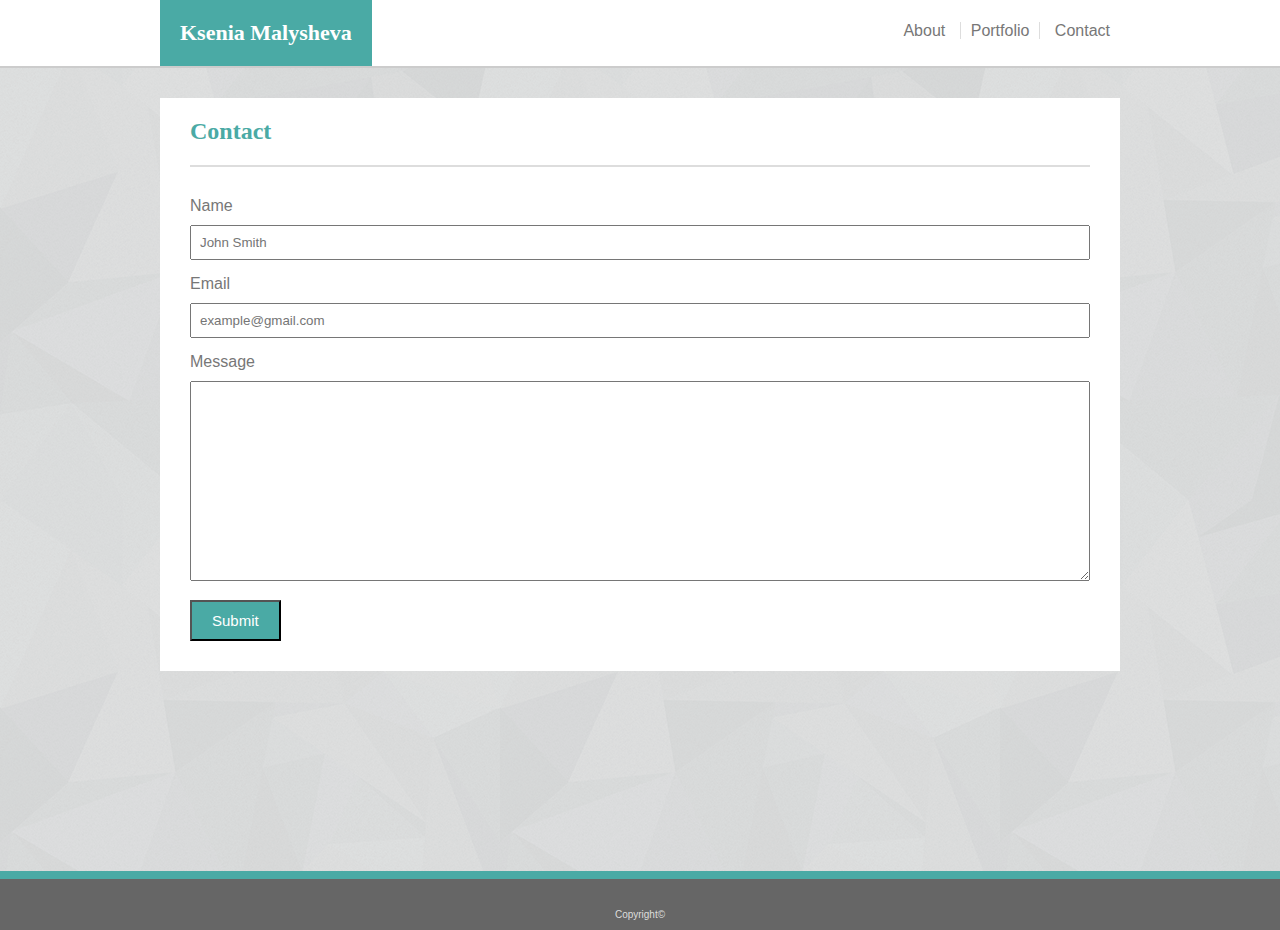
==== contact.html @ 3b54028d "Add contact.html" ====
<!DOCTYPE html>
<html>
<head>
    <meta charset="utf-8" />
    <title>Portfolio-index</title>
    <link rel="stylesheet" type="text/css" media="screen" href="assets/css/style.css" /> 
</head>
<body>
  <header class="clearfix">
    <section class="header">
      <h1>Ksenia Malysheva</h1>
      <nav>
        <a href="index.html">About</a>
        <a id="center" href="portfolio.html">Portfolio</a>
        <a href="contact.html">Contact</a>
      </nav>
    </section>
  </header>
  <section class="container clearfix">
    <h2>Contact</h2>
    <form>
        <label for="name">Name</label>
        <input type="text" id="name" name="name" placeholder="John Smith">
        <label for="Email">Email</label>
        <input type="text" id="Email" name="Email" placeholder="example@gmail.com">
        <label for="message">Message</label>
        <textarea></textarea>
        <button type="button">Submit</button>
    </form>
  </section>
  <footer>
    Copyright&#169
  </footer>  
</body>
</html>
---- assets/css/style.css ----
* {
    box-sizing: border-box;
}
.container {
    width: 960px;
    background-color: #ffffff;
    border-color: #dddddd;
    border-width: 2px;
    margin: 0 auto;

}
#pic {
    width: 25%;
    float: left;
    padding: 0px 20px;
}
h1 {
    background-color: #4aaaa5;
    color:#ffffff;
    margin: 0px;
    font-family: 'Georgia', Times, Times New Roman, serif;
    padding: 20px;
    font-size: 22px;
    float: left;
}
header {
    background-color: #ffffff;
    border-color: #cccccc;
    border-style: solid;
    border-width: 0 0 2px 0;
    
}
body {
    background-image: url('../images/shattered.png');
    font-family: 'Arial', 'Helvetica Neue', Helvetica, sans-serif;
    color: #777777;  
    margin: 0;
}

h2 {
    color: #4aaaa5;
    margin: 30px;
    padding: 20px 0;
    font-family: 'Georgia', Times, Times New Roman, serif;
    border-style: solid;
    border-width: 0 0 2px 0;
    border-color: #dddddd;
    font-size: 24px;
}
p {
    text-align: left;
    padding: 0px 20px 20px 20px;
    line-height: 1.8;
    margin: 0; 
}
nav {
   position: absolute;
   right: 0px;
   top: 22px; 
    
}
.header {
    width: 960px;
    background-color: #ffffff; 
    margin: 0 auto;
    position: relative;
}
.clearfix::after {
    content: "";
    clear: both;
    display: block;
}
a {
    font-family: 'Arial', 'Helvetica Neue', Helvetica, sans-serif;
    color: #777777; 
    text-decoration-line: none;
    padding: 0 10px;
}
#center {
    border-style: solid;
    border-width: 0 1px 0 1px;
    border-color: #dddddd;
}
footer {
    color: #dddddd;
    border-style: solid;
    border-width: 8px 0 0 0;
    border-color: #4aaaa5; 
    background-color: #666666;
    text-align: center;
    overflow: auto;
    padding: 30px 0 10px 0;
    font-size: 10px;
    margin-top: 200px;
}
.label {
    background-color: #4aaaa5;
    font-family: 'Georgia', Times, Times New Roman, serif;
    color:#ffffff;
    position: absolute;
    width: 100%;
    z-index: 1;
    bottom: 15px;
    text-align: center;
    font-size: 20px;
    padding: 15px 0;
    
}  
.gallery {
    width: 30.3%;
    position: relative;
    float:left; 
    margin-left: 30px;
    margin-bottom: 50px;
    clear: right;;
} 
img {
    width: 100%;
}
input, textarea {
    width: 100%;
    padding: 8px 8px;
    margin: 10px 0 15px 0; 
}
textarea {
    height: 200px;
}
form {
    width: 100%;
    padding: 0 30px 30px 30px;   
}
button {
    background-color: #4aaaa5;
    color: #ffffff;
    font-size: 15px;
    padding: 10px 20px;
}
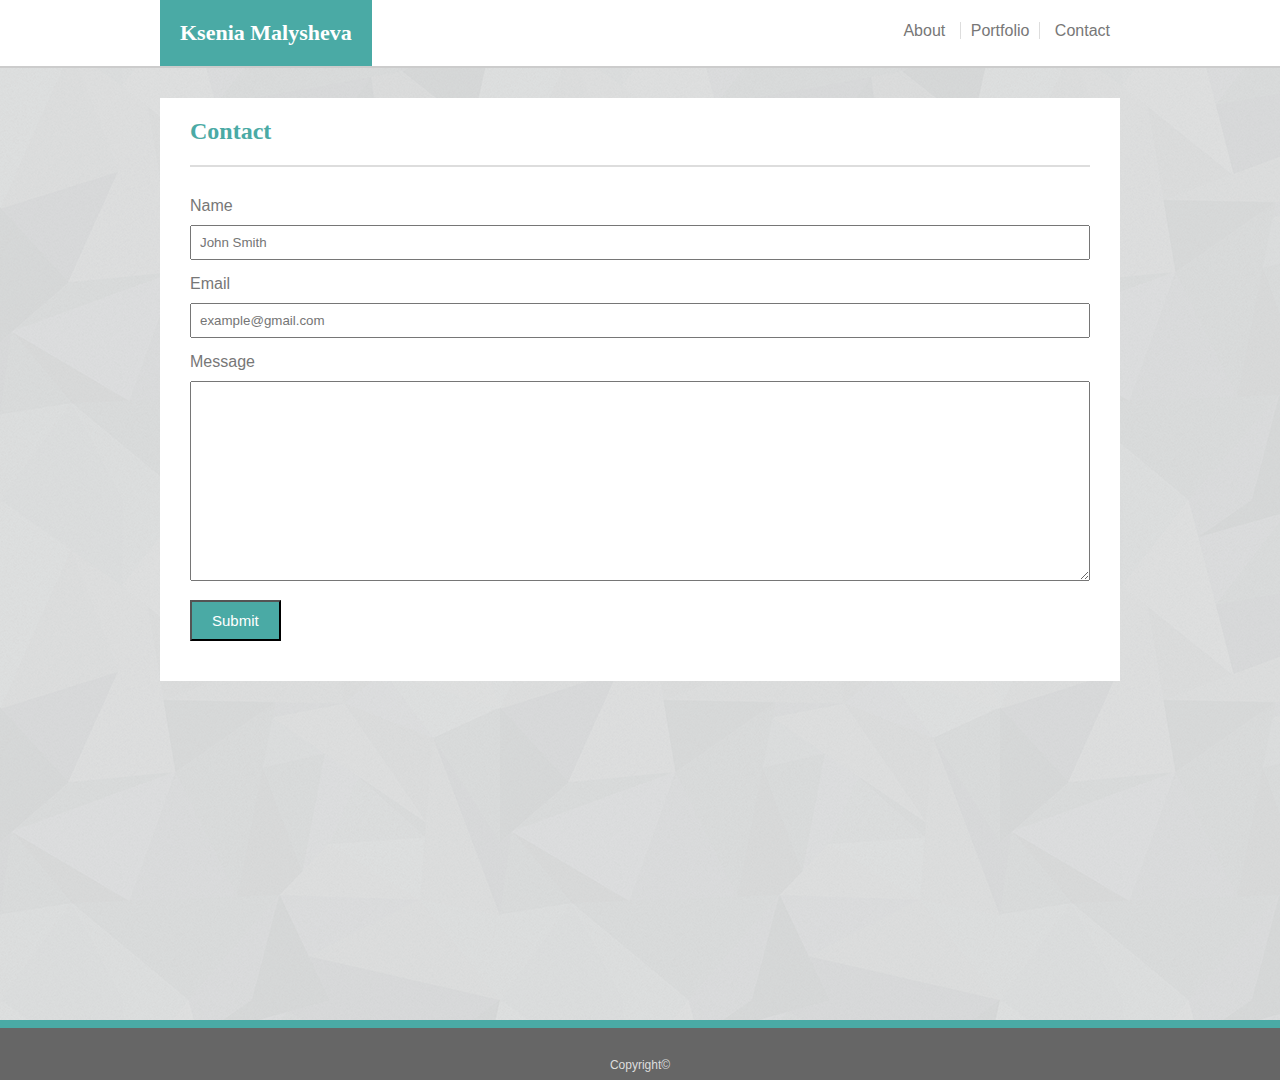
==== commit eba99880: "sticky footer" ====
--- a/contact.html
+++ b/contact.html
@@ -6,19 +6,20 @@
     <link rel="stylesheet" type="text/css" media="screen" href="assets/css/style.css" /> 
 </head>
 <body>
-  <header class="clearfix">
-    <section class="header">
-      <h1>Ksenia Malysheva</h1>
-      <nav>
-        <a href="index.html">About</a>
-        <a id="center" href="portfolio.html">Portfolio</a>
-        <a href="contact.html">Contact</a>
-      </nav>
-    </section>
-  </header>
-  <section class="container clearfix">
-    <h2>Contact</h2>
-    <form>
+  <div class="wrapper">
+    <header class="clearfix">
+      <section class="header">
+        <h1>Ksenia Malysheva</h1>
+        <nav>
+          <a href="index.html">About</a>
+          <a id="center" href="portfolio.html">Portfolio</a>
+          <a href="contact.html">Contact</a>
+        </nav>
+      </section>
+    </header>
+    <section class="container clearfix">
+      <h2>Contact</h2>
+      <form>
         <label for="name">Name</label>
         <input type="text" id="name" name="name" placeholder="John Smith">
         <label for="Email">Email</label>
@@ -26,10 +27,11 @@
         <label for="message">Message</label>
         <textarea></textarea>
         <button type="button">Submit</button>
-    </form>
-  </section>
-  <footer>
-    Copyright&#169
-  </footer>  
+      </form>
+    </section>
+    <footer>
+      Copyright&#169
+    </footer>
+  </div>  
 </body>
 </html>
--- a/assets/css/style.css
+++ b/assets/css/style.css
@@ -8,7 +8,14 @@
     border-color: #dddddd;
     border-width: 2px;
     margin: 0 auto;
-
+    height: auto;
+    padding-bottom: 10px; 
+    
+}
+.wrapper {
+    position: relative;
+    height: auto;
+    min-height: 100%;
 }
 #pic {
     width: 25%;
@@ -28,16 +35,18 @@
     background-color: #ffffff;
     border-color: #cccccc;
     border-style: solid;
-    border-width: 0 0 2px 0;
-    
+    border-width: 0 0 2px 0;  
 }
 body {
     background-image: url('../images/shattered.png');
     font-family: 'Arial', 'Helvetica Neue', Helvetica, sans-serif;
     color: #777777;  
     margin: 0;
+    height: 100%;
 }
-
+html {
+    height: 100%;
+}
 h2 {
     color: #4aaaa5;
     margin: 30px;
@@ -77,6 +86,9 @@
     text-decoration-line: none;
     padding: 0 10px;
 }
+a:hover {
+    color: #4aaaa5;
+}
 #center {
     border-style: solid;
     border-width: 0 1px 0 1px;
@@ -89,10 +101,12 @@
     border-color: #4aaaa5; 
     background-color: #666666;
     text-align: center;
-    overflow: auto;
-    padding: 30px 0 10px 0;
-    font-size: 10px;
-    margin-top: 200px;
+    padding: 30px 0 0 0;
+    font-size: 12px;
+    position: absolute;
+    bottom: -180px;
+    width: 100%;
+    height: 60px;  
 }
 .label {
     background-color: #4aaaa5;
@@ -108,13 +122,16 @@
     
 }  
 .gallery {
-    width: 30.3%;
+    width: 45%;
     position: relative;
     float:left; 
     margin-left: 30px;
     margin-bottom: 50px;
-    clear: right;;
+    clear: right;
 } 
+.gallery:hover {
+    opacity: 0.4;
+}
 img {
     width: 100%;
 }
@@ -135,4 +152,12 @@
     color: #ffffff;
     font-size: 15px;
     padding: 10px 20px;
+}
+button:hover {
+    background-color: #1C403E;
+    color: #777777;
+}
+.grid {
+    width: 65%;
+    float: left;
 }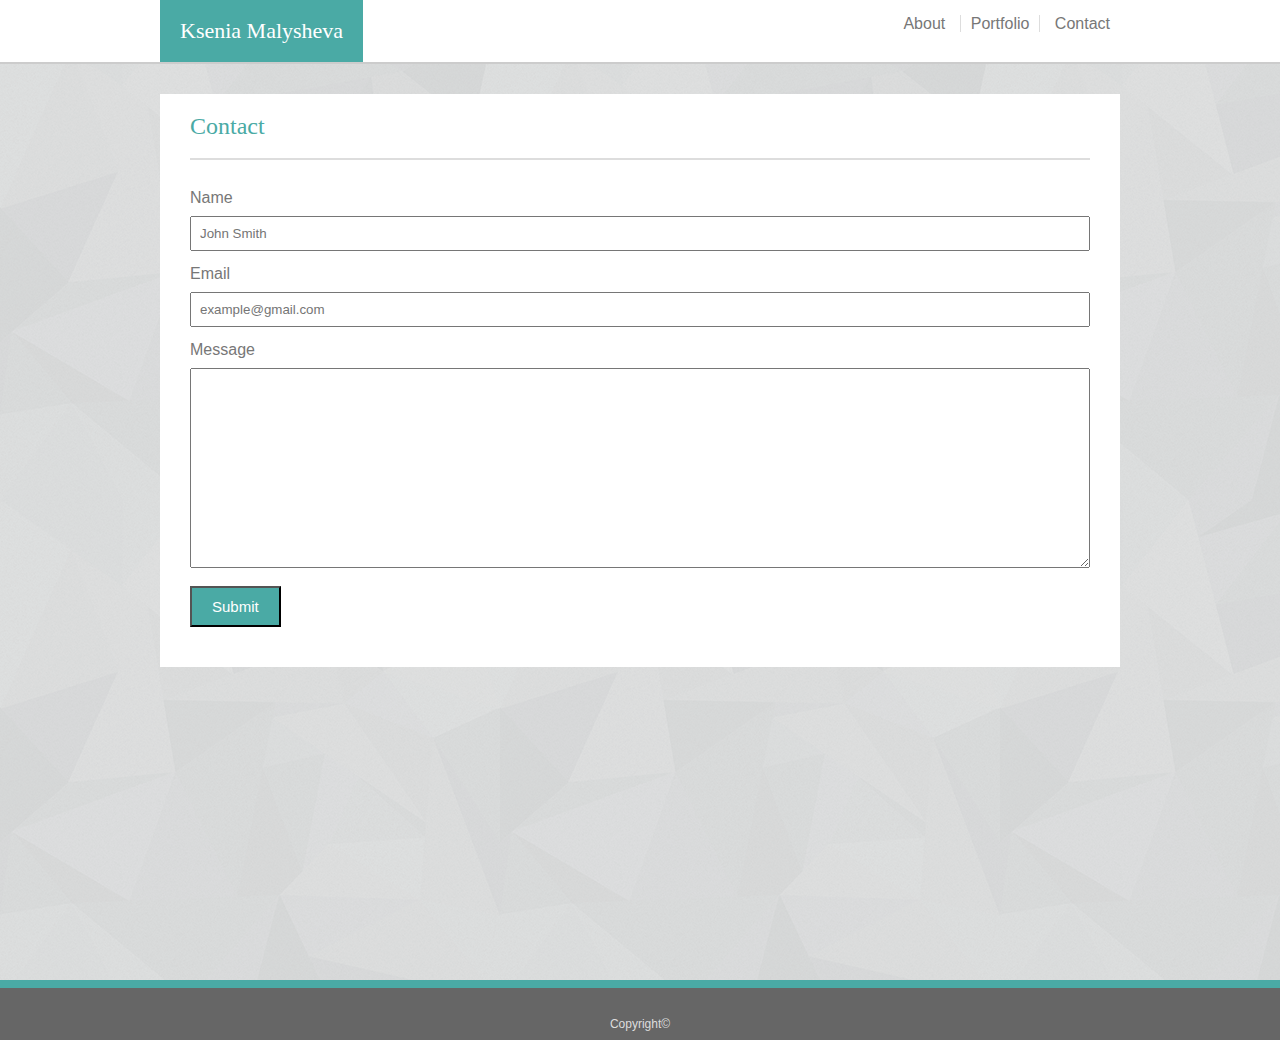
==== commit 8bd65f7b: "added style sheets" ====
--- a/contact.html
+++ b/contact.html
@@ -3,7 +3,9 @@
 <head>
     <meta charset="utf-8" />
     <title>Portfolio-index</title>
-    <link rel="stylesheet" type="text/css" media="screen" href="assets/css/style.css" /> 
+    <link rel="stylesheet" type="text/css" media="screen" href="assets/css/reset.css" />
+    <link rel="stylesheet" type="text/css" media="screen" href="assets/css/main.css" /> 
+    <link rel="stylesheet" type="text/css" media="screen" href="assets/css/contact.css" />
 </head>
 <body>
   <div class="wrapper">
--- a/assets/css/main.css
+++ b/assets/css/main.css
@@ -0,0 +1,103 @@
+
+* {
+    box-sizing: border-box;
+}
+.container {
+    width: 960px;
+    background-color: #ffffff;
+    border-color: #dddddd;
+    border-width: 2px;
+    margin: 0 auto;
+    height: auto;
+    padding-bottom: 10px;  
+}
+.wrapper {
+    position: relative;
+    height: auto;
+    min-height: 100%;
+}
+h1 {
+    background-color: #4aaaa5;
+    color:#ffffff;
+    margin: 0px;
+    font-family: 'Georgia', Times, Times New Roman, serif;
+    padding: 20px;
+    font-size: 22px;
+    float: left;
+}
+header {
+    background-color: #ffffff;
+    border-color: #cccccc;
+    border-style: solid;
+    border-width: 0 0 2px 0;  
+}
+body {
+    background-image: url('../images/shattered.png');
+    font-family: 'Arial', 'Helvetica Neue', Helvetica, sans-serif;
+    color: #777777;  
+    margin: 0;
+    height: 100%;
+}
+html {
+    height: 100%;
+}
+h2 {
+    color: #4aaaa5;
+    margin: 30px;
+    padding: 20px 0;
+    font-family: 'Georgia', Times, Times New Roman, serif;
+    border-style: solid;
+    border-width: 0 0 2px 0;
+    border-color: #dddddd;
+    font-size: 24px;
+}
+p {
+    text-align: left;
+    padding: 0px 20px 20px 20px;
+    line-height: 1.8;
+    margin: 0; 
+}
+nav {
+   position: absolute;
+   right: 0px;
+   transform: translateY(100%);
+   top: 50%; 
+}
+.header {
+    width: 960px;
+    background-color: #ffffff; 
+    margin: 0 auto;
+    position: relative;
+}
+.clearfix::after {
+    content: "";
+    clear: both;
+    display: block;
+}
+a {
+    font-family: 'Arial', 'Helvetica Neue', Helvetica, sans-serif;
+    color: #777777; 
+    text-decoration-line: none;
+    padding: 0 10px;
+}
+a:hover {
+    color: #4aaaa5;
+}
+#center {
+    border-style: solid;
+    border-width: 0 1px 0 1px;
+    border-color: #dddddd;
+}
+footer {
+    color: #dddddd;
+    border-style: solid;
+    border-width: 8px 0 0 0;
+    border-color: #4aaaa5; 
+    background-color: #666666;
+    text-align: center;
+    padding: 30px 0 10px 0;
+    font-size: 12px;
+    position: absolute;
+    bottom: -140px;
+    width: 100%;    
+}
--- a/assets/css/contact.css
+++ b/assets/css/contact.css
@@ -0,0 +1,21 @@
+input, textarea {
+    width: 100%;
+    padding: 8px 8px;
+    margin: 10px 0 15px 0; 
+}
+textarea {
+    height: 200px;
+}
+form {
+    padding: 0 30px 30px 30px;   
+}
+button {
+    background-color: #4aaaa5;
+    color: #ffffff;
+    font-size: 15px;
+    padding: 10px 20px;
+}
+button:hover {
+    background-color: #1C403E;
+    color: #777777;
+}